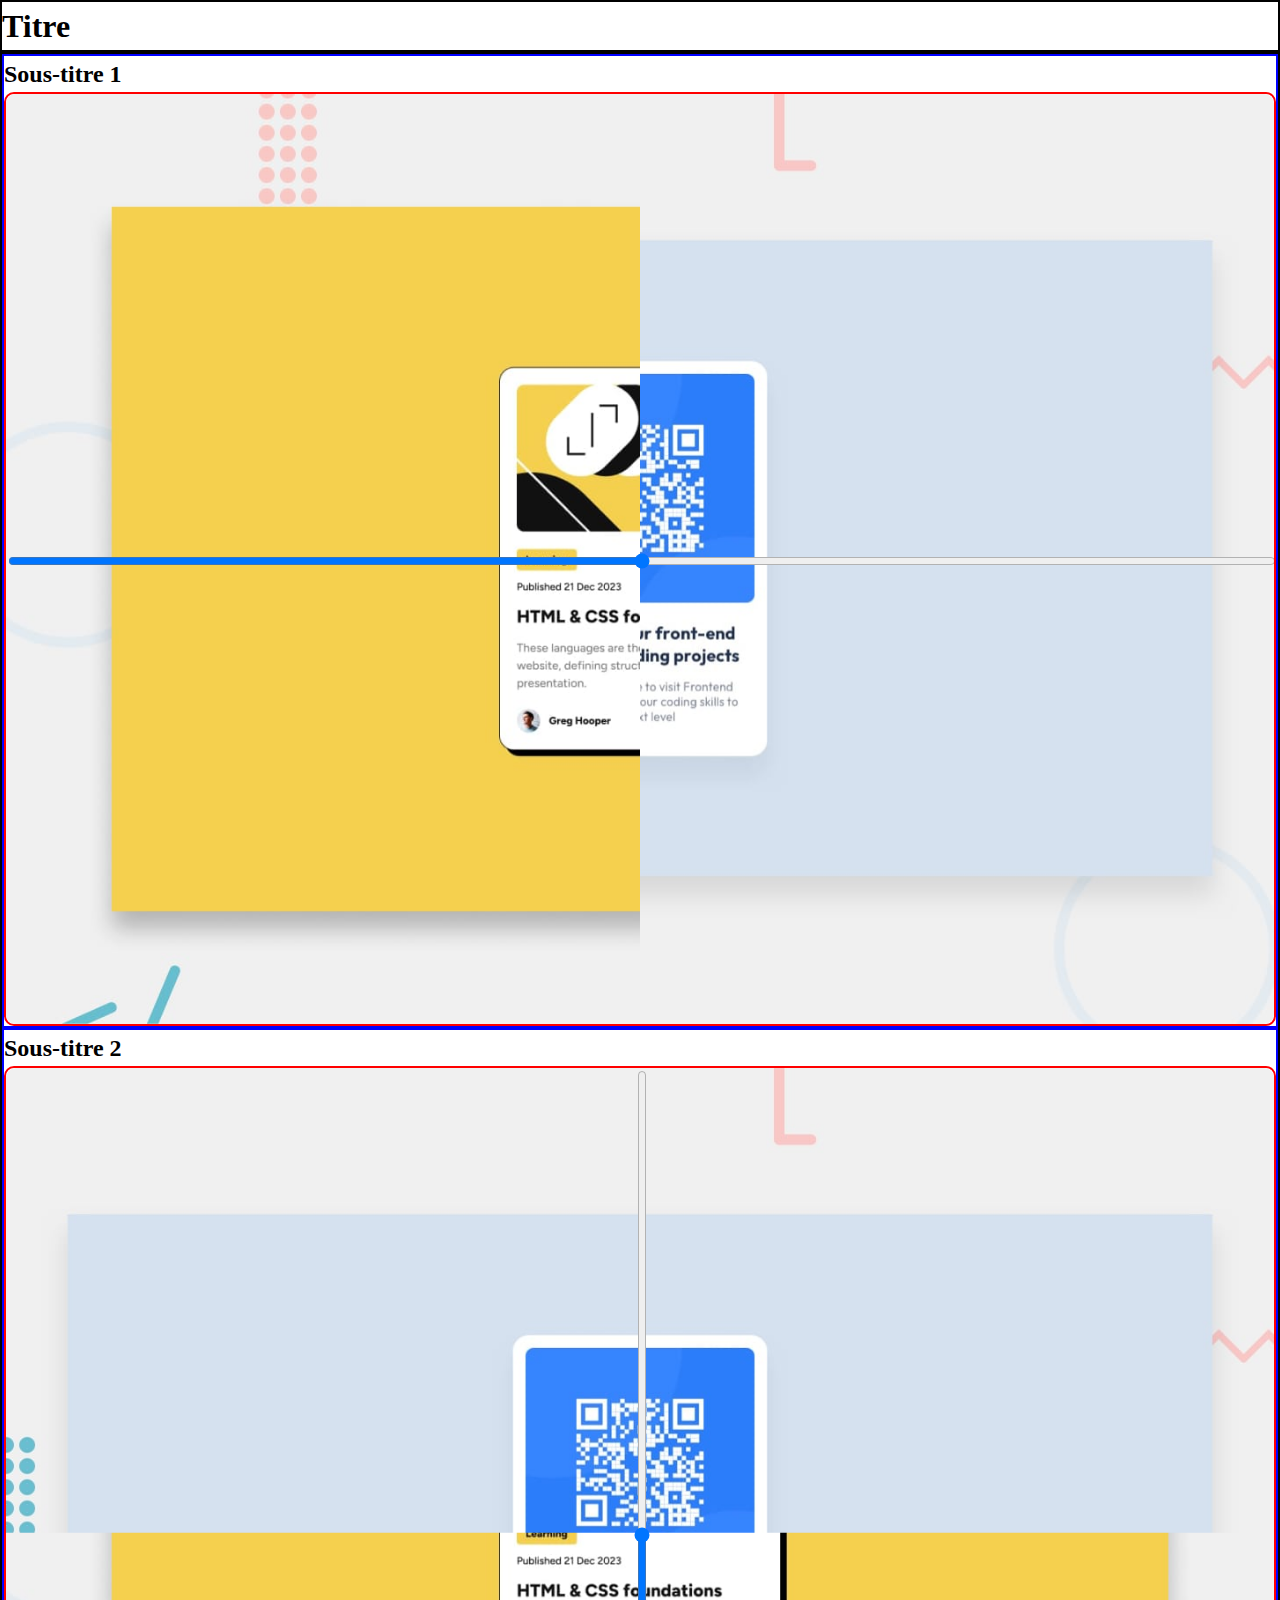
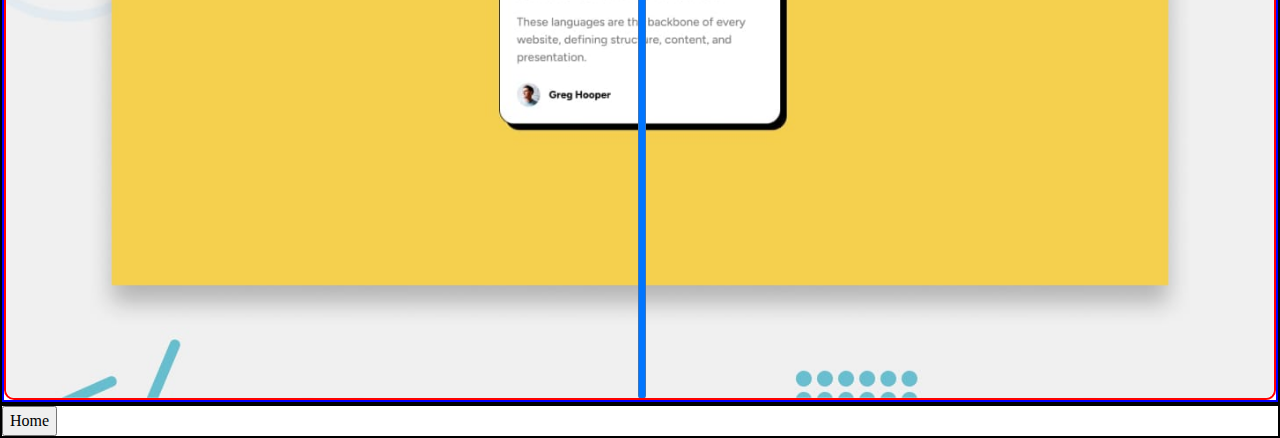
==== trials/page-test1.html @ bebdbece "#3.2 - Sliders design : Improvement of the behavior of the elements on the page. Next steps: slider " ====
<!DOCTYPE html>
<html lang="en">
<head>
    <meta charset="UTF-8">
    <meta name="viewport" content="width=device-width, initial-scale=1.0">
    <link rel="stylesheet" href="style-test1.css">
    <link rel="icon" type="image/png" sizes="32x32" href="../assets/images/favicon-32x32.png">
    <script src="script-test.js"></script>
    <script src="../script.js"></script>
    <title>Document</title>
</head>
<body>
    <header>
        <h1>Titre</h1>
    </header>

    <main>
        <section>
            <h2>Sous-titre 1</h2>
            <div class="container">
                <img src="../assets/images/image1.jpg" alt="Image of the right for the vertical slider">
                <img src="../assets/images/image2.jpg" id="my-vertical-img-test1" alt="Image of the left for the vertical slider">
                <input type="range" min="0" max="100" value="50" id="vertical-slider-test1" oninput="verticalSlideTest1()">
            </div>
        </section>
        <section>
            <h2>Sous-titre 2</h2>
            <div class="container">
                <img src="../assets/images/image1.jpg" alt="Image of the top for the horizontal slider">
                <img src="../assets/images/image2.jpg" id="my-horizontal-img-test1" alt="Image of the bottom for the horizontal slider">
                <input type="range" min="0" max="100" value="50" id="horizontal-slider-test1" oninput="horizontalSlideTest1()">
            </div>
        </section>
    </main>
    <nav>
        <button type="button" onclick="redirect('../index.html')">Home</button>
    </nav>
    <footer>
        
    </footer>
</body>
</html>
---- trials/style-test1.css ----
/*CSS Reset from https://dev.to/hankchizljaw/a-modern-css-reset-6p3 */

/* Box sizing rules */
*,
*::before,
*::after {
    box-sizing: border-box; /*Paddings and margins are considered in the max-size*/
}

/* Remove default padding */
ul[class],
ol[class] {
    padding: 0;
}

/* Remove default margin */
body,
h1,
h2,
h3,
h4,
p,
ul[class],
ol[class],
li,
figure,
figcaption,
blockquote,
dl,
dd {
    margin: 0;
}

/* Set core body defaults */
body {
    min-height: 100vh;
    min-height: 100svh; /*For browsers that support this unity*/
    scroll-behavior: smooth;
    text-rendering: optimizeSpeed;
    line-height: 1.5; /*Default = 1.2*/
}

/* Remove list styles on ul, ol elements with a class attribute */
ul[class],
ol[class] {
    list-style: none;
}

/* A elements that don't have a class get default styles */
a:not([class]) {
    text-decoration-skip-ink: auto;
}

/* Make images easier to work with */
img {
    max-width: 100%;
    display: block;
}

/* Natural flow and rhythm in articles by default 
article>*+* {
    margin-top: 1em;
}*/

/* Inherit fonts for inputs and buttons */
input,
button,
textarea,
select {
    font: inherit;
}

/* Remove all animations and transitions for people that prefer not to see them */
/*
@media (prefers-reduced-motion: reduce) {
    * {
        animation-duration: 0.01ms !important;
        animation-iteration-count: 1 !important;
        transition-duration: 0.01ms !important;
        scroll-behavior: auto !important;
    }
}
*/

main,
header,
nav,
footer {
    border: 2px solid black;
}

section {
    border: 2px solid blue;
}

.container {
    border: 2px solid red;
    border-radius: 10px;
    /* Modifs */
    position: relative;
    width: 100%;
    max-width: 100%;
    overflow: hidden;
}

.container img {
    /*position: absolute;*/
    border-radius: 10px;
    /* Modifs */
    width: 100%;
    height: auto;
}

/* Modifs */
#my-vertical-img-test1 {
    position: absolute;
    top: 0;
    left: 0;
    clip-path: inset(0 50% 0 0);
}

#my-horizontal-img-test1 {
    position: absolute;
    top: 0;
    left: 0;
    clip-path: inset(50% 0 0 0);
}

input[type="range"] {
    position: absolute;
    top: 0;
    left: 0;
    width: 100%;
    height: 100%;
}

#vertical-slider-test1 {

}

#horizontal-slider-test1 {
    writing-mode: vertical-lr;
    direction: rtl;
}

footer {
    display: none;
}
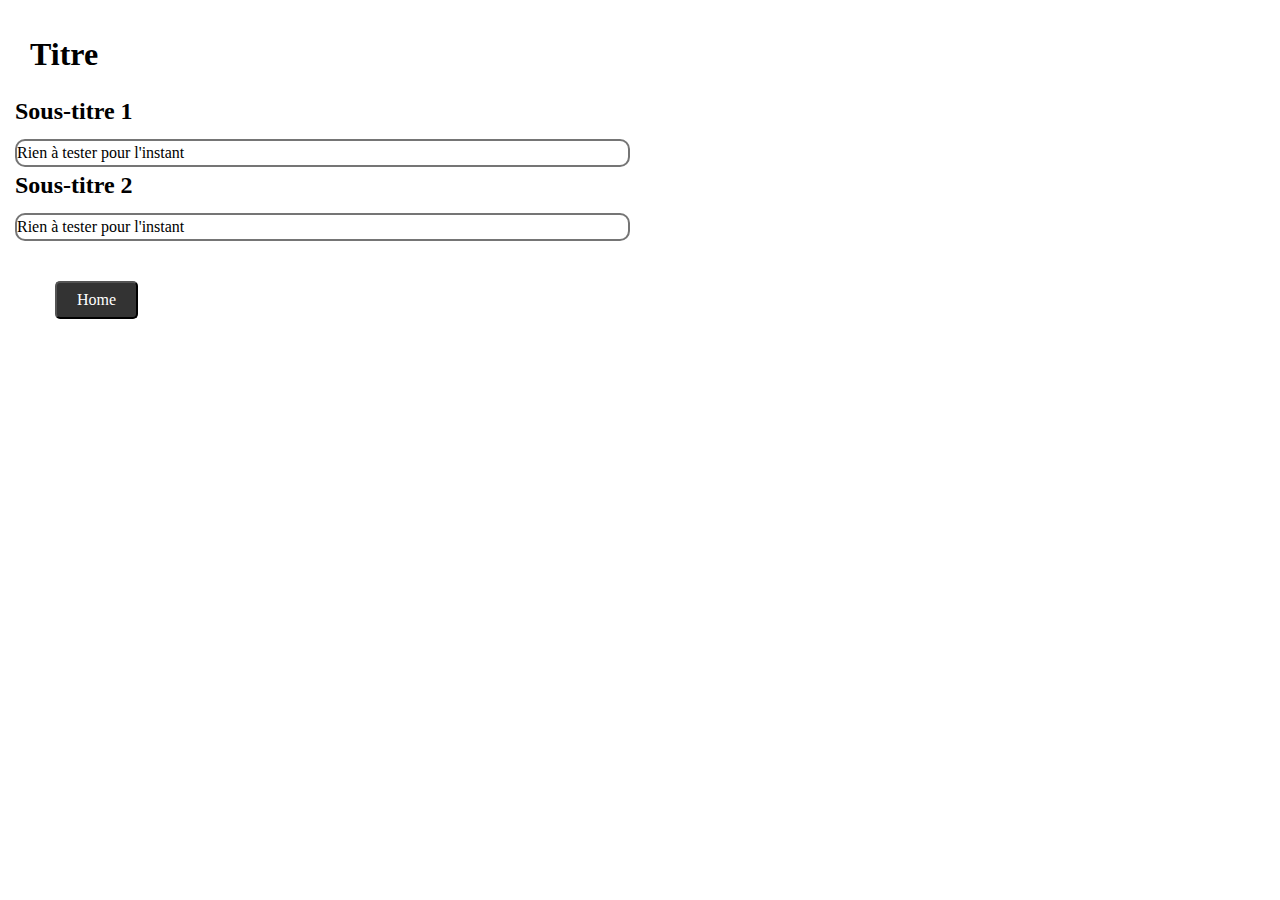
==== commit 61565a3e: "#4 - Ended project" ====
--- a/trials/page-test1.html
+++ b/trials/page-test1.html
@@ -7,7 +7,7 @@
     <link rel="icon" type="image/png" sizes="32x32" href="../assets/images/favicon-32x32.png">
     <script src="script-test.js"></script>
     <script src="../script.js"></script>
-    <title>Document</title>
+    <title>Titre de l'onglet</title>
 </head>
 <body>
     <header>
@@ -18,17 +18,13 @@
         <section>
             <h2>Sous-titre 1</h2>
             <div class="container">
-                <img src="../assets/images/image1.jpg" alt="Image of the right for the vertical slider">
-                <img src="../assets/images/image2.jpg" id="my-vertical-img-test1" alt="Image of the left for the vertical slider">
-                <input type="range" min="0" max="100" value="50" id="vertical-slider-test1" oninput="verticalSlideTest1()">
+                <p>Rien à tester pour l'instant</p>
             </div>
         </section>
         <section>
             <h2>Sous-titre 2</h2>
             <div class="container">
-                <img src="../assets/images/image1.jpg" alt="Image of the top for the horizontal slider">
-                <img src="../assets/images/image2.jpg" id="my-horizontal-img-test1" alt="Image of the bottom for the horizontal slider">
-                <input type="range" min="0" max="100" value="50" id="horizontal-slider-test1" oninput="horizontalSlideTest1()">
+                <p>Rien à tester pour l'instant</p>
             </div>
         </section>
     </main>
--- a/trials/style-test1.css
+++ b/trials/style-test1.css
@@ -57,10 +57,10 @@
     display: block;
 }
 
-/* Natural flow and rhythm in articles by default 
+/* Natural flow and rhythm in articles by default */
 article>*+* {
     margin-top: 1em;
-}*/
+}
 
 /* Inherit fonts for inputs and buttons */
 input,
@@ -82,67 +82,51 @@
 }
 */
 
-main,
-header,
-nav,
-footer {
-    border: 2px solid black;
+body {
+    padding: 15px;
+}
+
+main {
+}
+
+h1 {
+    font-size: 2rem;
+    padding: 15px;
+}
+
+h2 {
+    font-size: 1.5rem;
+    margin-bottom: 10px;
 }
 
 section {
-    border: 2px solid blue;
+    max-width: calc(50% - 10px);
+    flex-basis: calc(50% - 10px);
 }
 
 .container {
-    border: 2px solid red;
     border-radius: 10px;
-    /* Modifs */
     position: relative;
     width: 100%;
     max-width: 100%;
+    min-width: 200px;
     overflow: hidden;
-}
-
-.container img {
-    /*position: absolute;*/
-    border-radius: 10px;
-    /* Modifs */
-    width: 100%;
-    height: auto;
-}
-
-/* Modifs */
-#my-vertical-img-test1 {
-    position: absolute;
-    top: 0;
-    left: 0;
-    clip-path: inset(0 50% 0 0);
-}
-
-#my-horizontal-img-test1 {
-    position: absolute;
-    top: 0;
-    left: 0;
-    clip-path: inset(50% 0 0 0);
-}
-
-input[type="range"] {
-    position: absolute;
-    top: 0;
-    left: 0;
-    width: 100%;
-    height: 100%;
-}
-
-#vertical-slider-test1 {
-
-}
-
-#horizontal-slider-test1 {
-    writing-mode: vertical-lr;
-    direction: rtl;
+    border: 2px solid rgba(77, 77, 77, 0.777);
 }
 
 footer {
     display: none;
+}
+
+button {
+    margin: 40px;
+    padding: 5px 20px;
+    border-radius: 5px;
+    background-color: #333333;
+    color: #fff;
+}
+
+button:hover {
+    background-color: #474747;
+    cursor: pointer;
 }